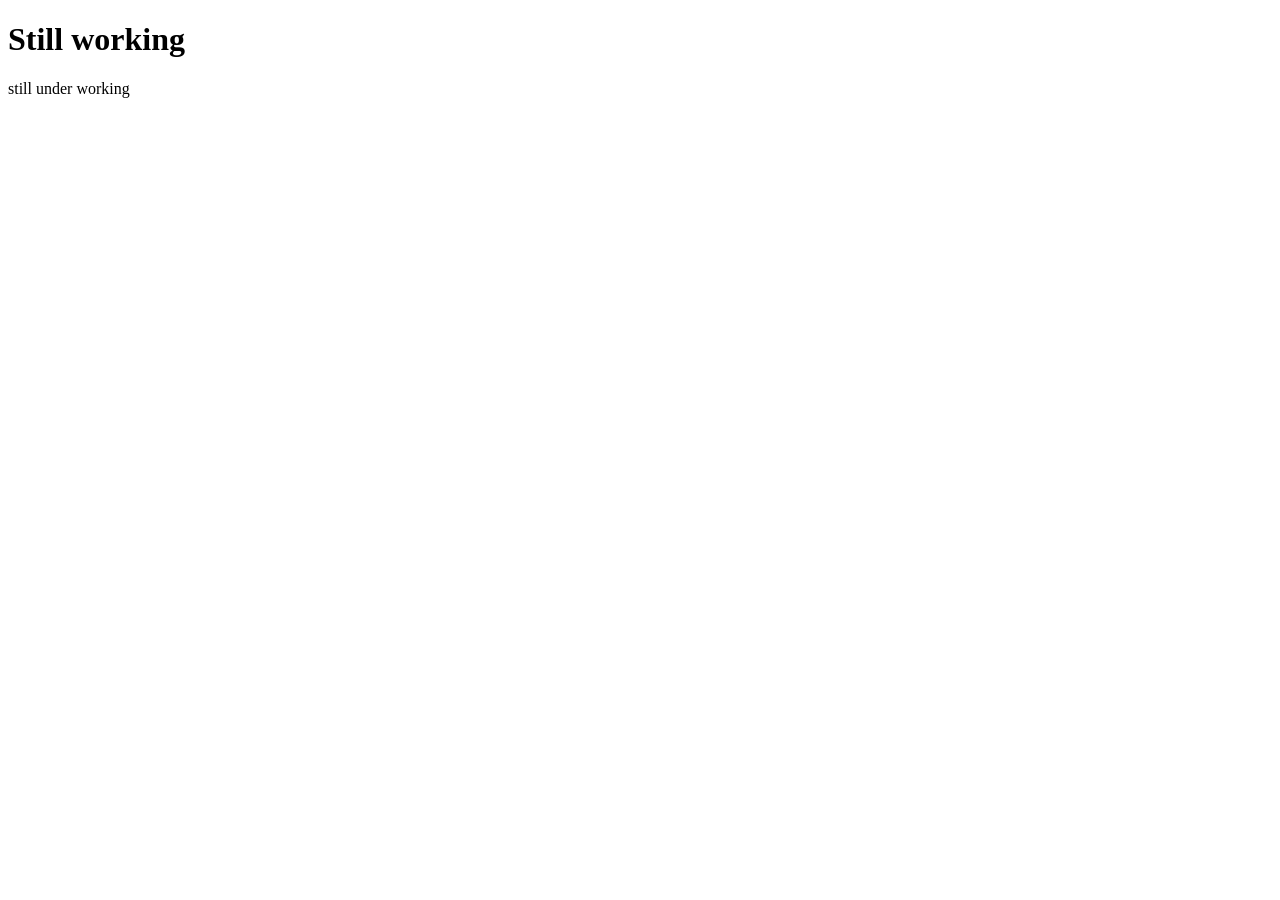
==== index.html @ 653bf16a "Added index.html" ====
<!DOCTYPE html>
<html lang="en">
    <head>
        <meta charset="UTF-8">
        <meta name="viewpoint" content="width=device, intial-scale1.0">
        <title>MY WEBSITE</title>
    </head>
<body>
    <h1>Still working</h1>
    <p>still under working</p>
</body>
</html>
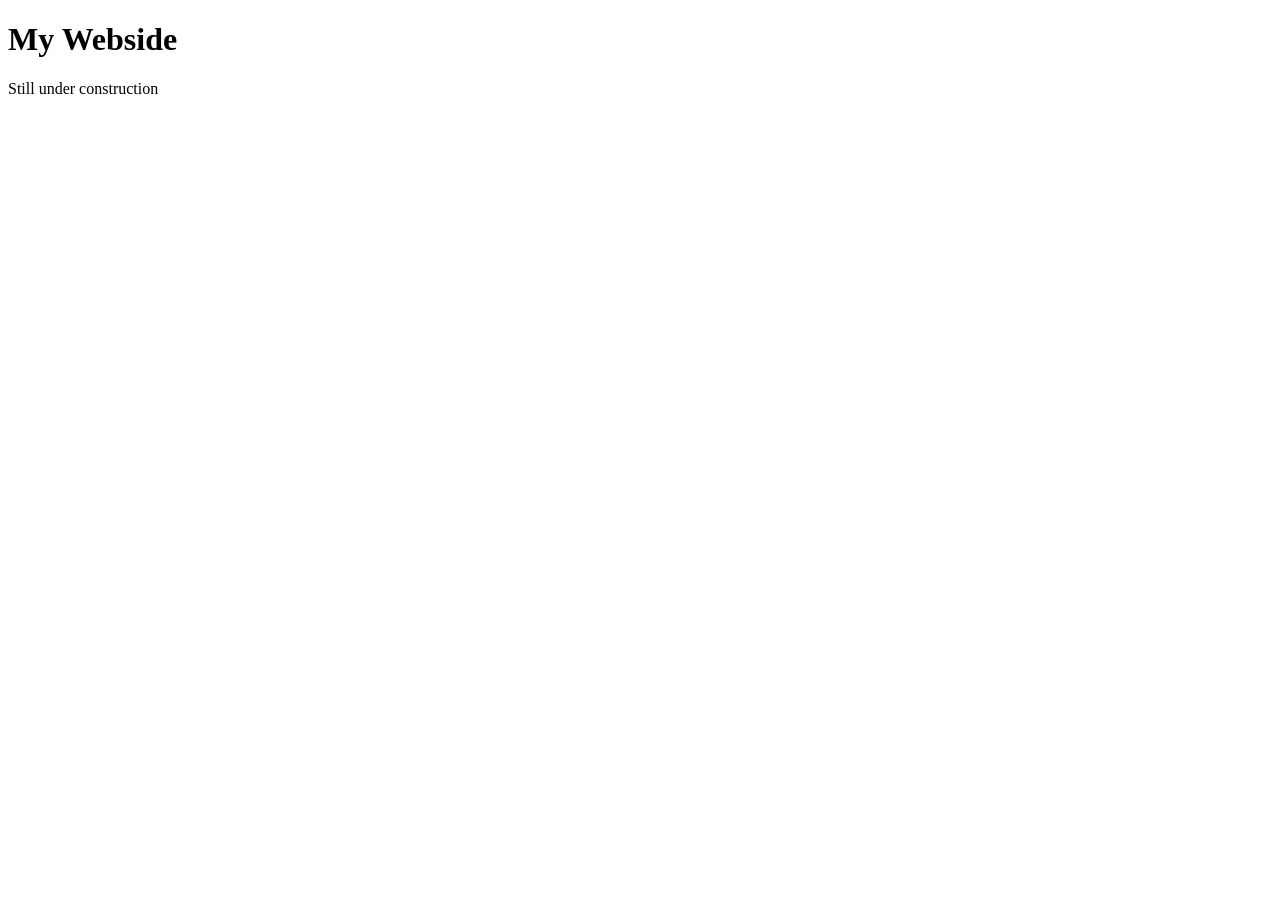
==== commit 86de8d59: "updated title" ====
--- a/index.html
+++ b/index.html
@@ -6,8 +6,8 @@
         <title>MY WEBSITE</title>
     </head>
 <body>
-    <h1>Still working</h1>
-    <p>still under working</p>
+    <h1>My Webside</h1>
+    <p>Still under construction</p>
 </body>
 </html>    
         
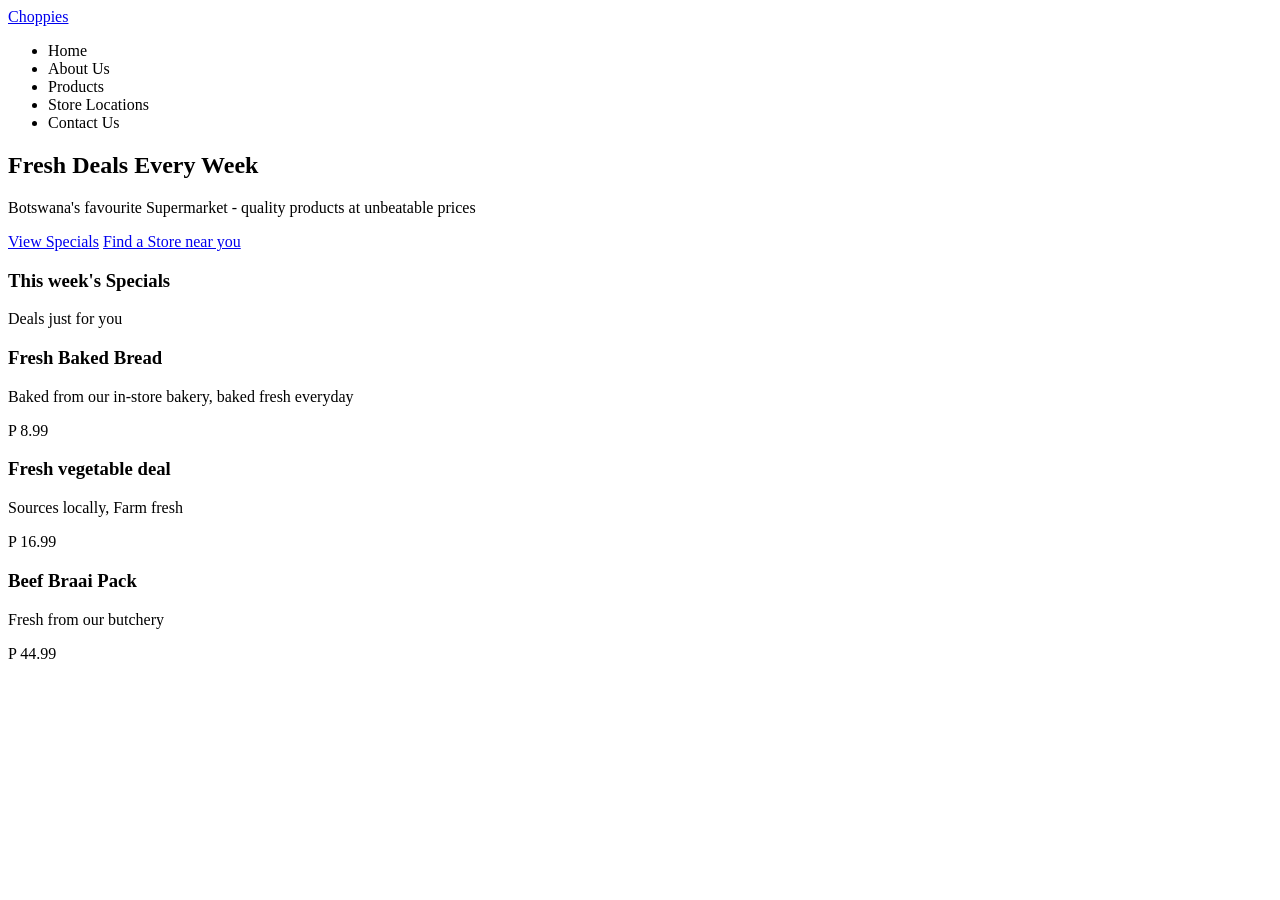
==== commit 9ddcca67: "Added content" ====
--- a/index.html
+++ b/index.html
@@ -2,12 +2,52 @@
 <html lang="en">
     <head>
         <meta charset="UTF-8">
-        <meta name="viewpoint" content="width=device, intial-scale1.0">
-        <title>MY WEBSITE</title>
+        <meta name="viewpoint" content="width=device, intial-scale=1.0">
+        <title>Choppies Supermarket  |   Home</title>
     </head>
 <body>
-    <h1>My Webside</h1>
-    <p>Still under construction</p>
+    <!--NAVIGATION-->
+    <nav>
+        <a href="index.html">Choppies</a>
+        <ul>
+            <li><a href="index.html"></a>Home</a></li>
+            <li><a href="about.html"></a>About Us</a></li>
+            <li><a href="products.html"></a>Products</a></li>
+            <li><a href="stores.html"></a>Store Locations</a></li>
+            <li><a href="contact.html"></a>Contact Us</a></li>
+        </ul>
+    </nav>
 </body>
-</html>    
+<!--HERO SECTION-->
+<header>
+    <H2>Fresh Deals Every Week</H2>
+    <p>Botswana's favourite Supermarket - quality products at unbeatable prices</p>
+    <a href="products.html">View Specials</a>
+    <a href="stores.html">Find a Store near you</a>
+</header>
+<!--WEEKLY SPECIALS -->
+<main>
+    <section id="Specials">
+        <h3>This week's Specials</h3>
+        <p>Deals just for you</p>
+        <article>
+            <h3>Fresh Baked Bread</h3>
+            <p>Baked from our in-store bakery, baked fresh everyday</p>
+            <p>P 8.99</p>
+        </article>
+        <article>
+            <h3>Fresh vegetable deal</h3>
+            <p>Sources locally, Farm fresh</p>
+            <p>P 16.99</p>
+        </article>
+        <article>
+            <h3>Beef Braai Pack</h3>
+            <p>Fresh from our butchery</p>
+            <p>P 44.99</p>
+        </article>
         
+
+    </section>
+</main>
+</html>  
+        
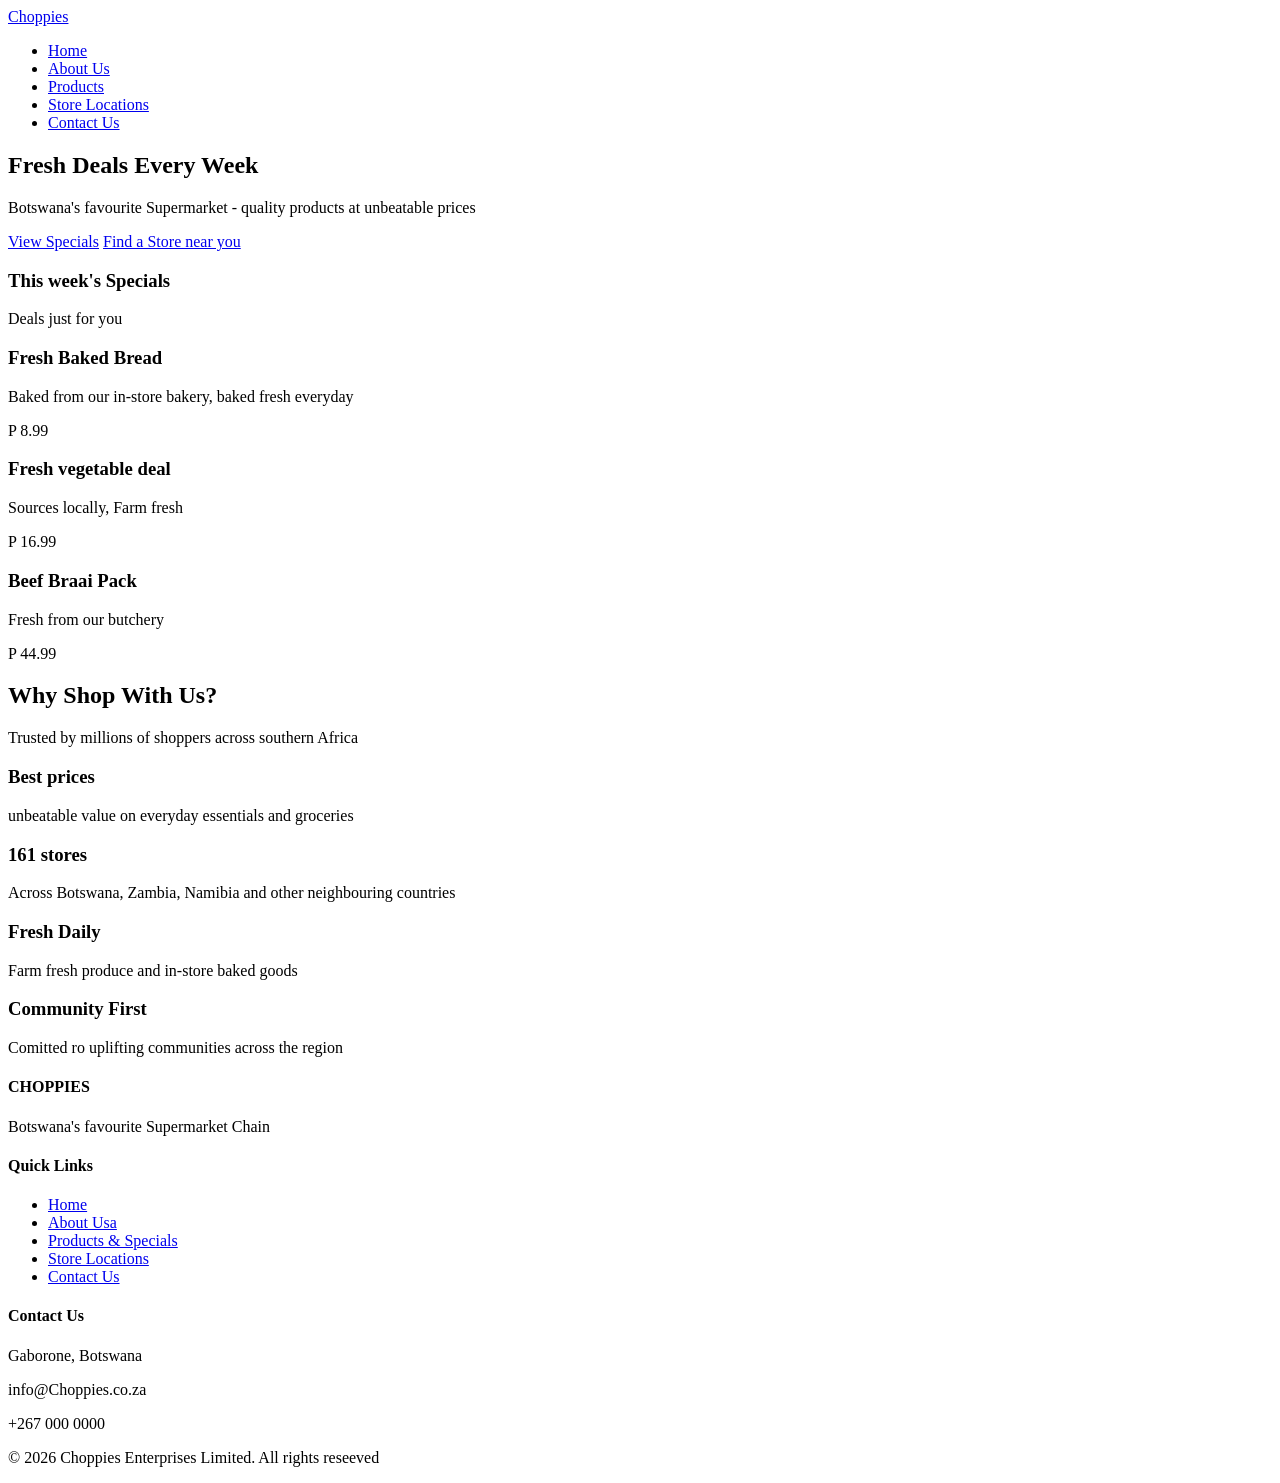
==== commit 287cbf84: "Added HTML pages" ====
--- a/index.html
+++ b/index.html
@@ -10,11 +10,11 @@
     <nav>
         <a href="index.html">Choppies</a>
         <ul>
-            <li><a href="index.html"></a>Home</a></li>
-            <li><a href="about.html"></a>About Us</a></li>
-            <li><a href="products.html"></a>Products</a></li>
-            <li><a href="stores.html"></a>Store Locations</a></li>
-            <li><a href="contact.html"></a>Contact Us</a></li>
+            <li><a href="index.html">Home</a></li>
+            <li><a href="about.html">About Us</a></li>
+            <li><a href="products.html">Products</a></li>
+            <li><a href="stores.html">Store Locations</a></li>
+            <li><a href="contact.html">Contact Us</a></li>
         </ul>
     </nav>
 </body>
@@ -45,9 +45,52 @@
             <p>Fresh from our butchery</p>
             <p>P 44.99</p>
         </article>
-        
-
     </section>
+    <!--WHY SHOP WITH US-->
+    <section id="why us">
+        <h2>Why Shop With Us?</h2>
+        <p>Trusted by millions of shoppers across southern Africa</p>
+        <article>
+            <h3>Best prices</h3>
+            <p>unbeatable value on everyday essentials and groceries</p>
+        </article>
+        <article>
+            <h3>161 stores</h3>
+            <p>Across Botswana, Zambia, Namibia and other neighbouring countries</p>
+        </article>
+        <article>
+            <h3>Fresh Daily</h3>
+            <p>Farm fresh produce and in-store baked goods</p>
+        </article>
+        <article>
+            <h3>Community First</h3>
+            <p>Comitted ro uplifting communities across the region</p>
+        </article>
+       </section>
 </main>
+<!-- FOOTER -->
+ <footer>
+    <div>
+        <h4>CHOPPIES</h4>
+        <p>Botswana's favourite Supermarket Chain</p>
+    </div>
+    <div>
+        <h4>Quick Links</h4>
+        <ul>
+            <li><a href="index.html">Home</a></li>
+            <li><a href="about.html">About Usa</a></li>
+            <li><a href="products.html">Products &amp; Specials</a></li>
+            <li><a href="stores.html">Store Locations</a></li>
+            <li><a href="contact.html">Contact Us</a></li>
+        </ul>
+    </div>
+    <div>
+        <h4> Contact Us</h4>
+        <p>Gaborone, Botswana</p>
+        <p>info@Choppies.co.za</p>
+        <p>+267 000 0000</p>
+    </div>
+    <p>&copy; 2026 Choppies Enterprises Limited. All rights reseeved</p>
+ </footer>
 </html>  
         
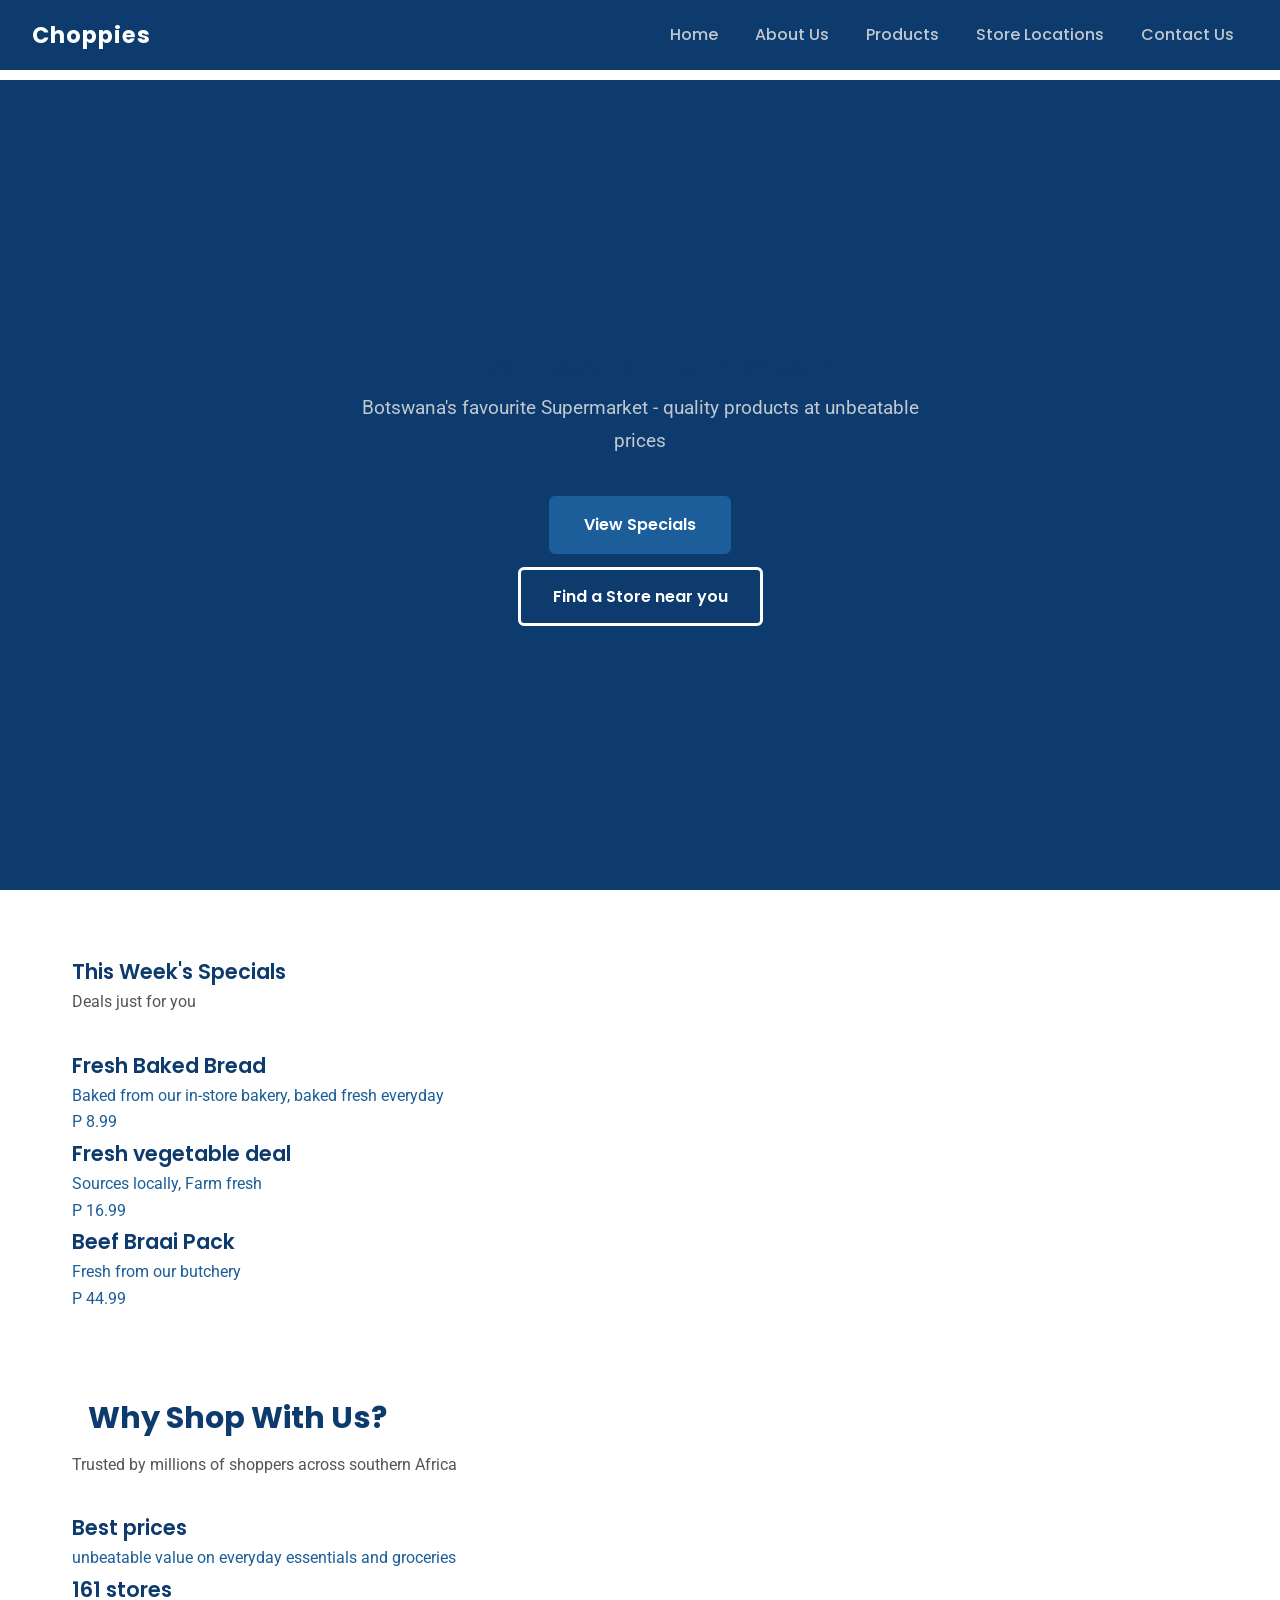
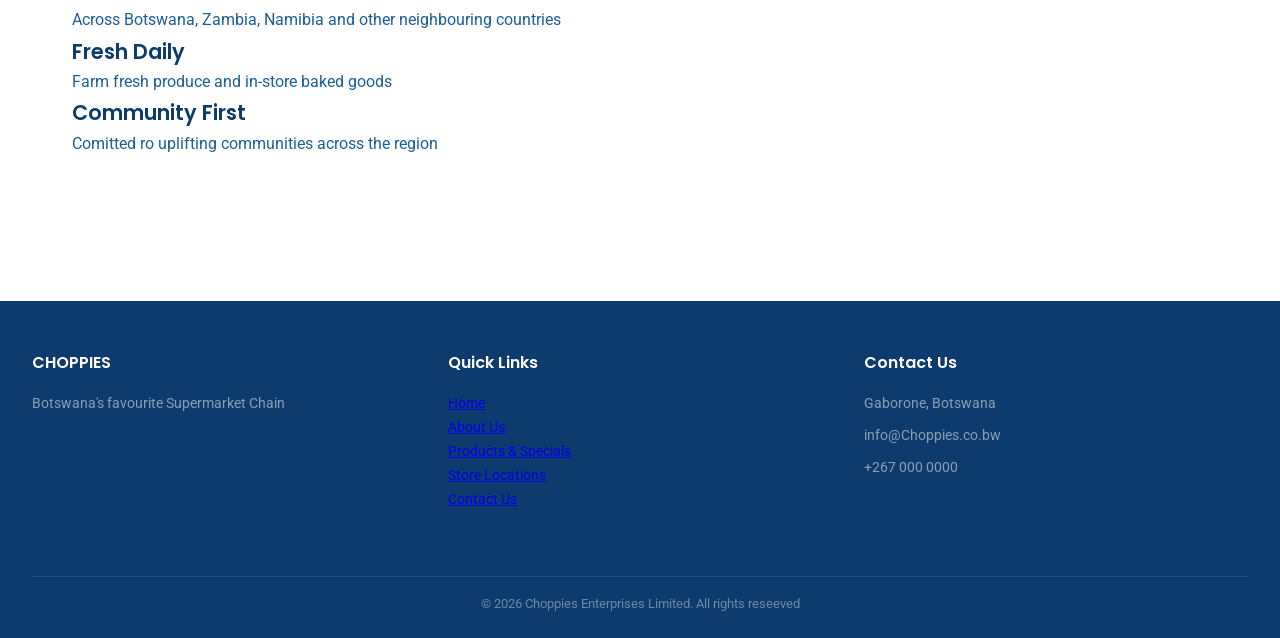
==== commit 639eb9c2: "Added CSS stylesheet" ====
--- a/index.html
+++ b/index.html
@@ -4,6 +4,7 @@
         <meta charset="UTF-8">
         <meta name="viewpoint" content="width=device, intial-scale=1.0">
         <title>Choppies Supermarket  |   Home</title>
+        <link rel="stylesheet" href="style.css">
     </head>
 <body>
     <!--NAVIGATION-->
@@ -28,7 +29,7 @@
 <!--WEEKLY SPECIALS -->
 <main>
     <section id="Specials">
-        <h3>This week's Specials</h3>
+        <h3>This Week's Specials</h3>
         <p>Deals just for you</p>
         <article>
             <h3>Fresh Baked Bread</h3>
@@ -78,7 +79,7 @@
         <h4>Quick Links</h4>
         <ul>
             <li><a href="index.html">Home</a></li>
-            <li><a href="about.html">About Usa</a></li>
+            <li><a href="about.html">About Us</a></li>
             <li><a href="products.html">Products &amp; Specials</a></li>
             <li><a href="stores.html">Store Locations</a></li>
             <li><a href="contact.html">Contact Us</a></li>
@@ -87,10 +88,10 @@
     <div>
         <h4> Contact Us</h4>
         <p>Gaborone, Botswana</p>
-        <p>info@Choppies.co.za</p>
+        <p>info@Choppies.co.bw</p>
         <p>+267 000 0000</p>
     </div>
     <p>&copy; 2026 Choppies Enterprises Limited. All rights reseeved</p>
  </footer>
 </html>  
-        
+
--- a/style.css
+++ b/style.css
@@ -0,0 +1,690 @@
+/* Google fonts */
+@import url('https://fonts.googleapis.com/css2?family=Poppins:wght@400;600;700&family=Roboto:wght@300;400;500&display=swap');
+:root {
+    --primary-blue: #1B5E99;
+    --dark-blue: #0D3B6E;
+    --light-blue: #D6E4F0;
+    --primary-green: #1a7a4a;
+    --text-dark: #1a1a2e;
+    --text-mid: #555555;
+    --white: #ffffff;
+    --bg-light: #f8fafd;
+    --font-heading: 'Poppins', sans-serif;
+    --font-body: 'Roboto', sans-serif;
+}
+/*Global Reset
+The reset is for the browsers with different of their own styles 
+which are different for every broswer, this may cause incosistencies between 
+browsers.*/
+*{
+    margin: 0;
+    padding: 0;
+    box-sizing: border-box;
+}
+
+html{
+    scroll-behavior: smooth;
+}
+
+body{
+    font-family: var(--font-body);
+    color: var(--text-dark);
+    background-color: var(--white);
+    line-height: 1.7;
+}
+
+/*typography*/
+h1, h2, h3, h4, h5, h6{
+    font-family: var(--font-heading);
+    color: var(--dark-blue);
+}
+
+h1{ font-size: 2.8rem; font-weight: 700;}
+h2{ font-size: 2rem;   font-weight: 700;}
+h3{ font-size: 1.3rem; font-weight: 600;}
+h4{ font-size: 1.1rem; font-weight: 600;}
+
+p{
+    font-size: 0.97rem;
+    color: var(--primary-blue);
+    text-decoration: none;
+}
+
+a:hover {
+color: var(--dark-blue);
+text-decoration: underline;
+}
+
+/* Navigation Bar*/
+
+nav{
+    background-color: var(--dark-blue);
+    padding: 1rem 2rem;
+    display: flex;
+    justify-content: space-between;
+    align-items: center;
+    position: fixed;
+    top: 0;
+    left: 0;
+    width: 100%;
+    z-index: 1000;
+}
+
+/*The logo link inside the nav*/
+nav > a {
+    color: #ffffff;
+    font-family: var(--font-heading);
+    font-size: 1.4rem;
+    font-weight: 700;
+    letter-spacing: 1px;
+    text-decoration: none;
+}
+
+/* The ul list inside the nav */
+ 
+nav ul{
+    list-style: none;
+    display: flex;
+    gap: 0.5rem;
+    margin: 0;
+    padding: 0;
+}
+
+/* Each individual nav link*/
+nav ul li a {
+    color: rgba(225, 225, 225, 0.85);
+    font-family: var(--font-heading);
+    font-size: 0.88ram;
+    font-weight: 500;
+    padding: 0.4rem 0.9rem;
+    border-radius: 5px;
+    text-decoration: none;
+    transition-property: all 0.3s ease;
+}
+
+nav ul li a:hover {
+    background-color: rgba(225, 225, 225, 0.15);
+    color: var(--white);
+}
+/* Pushing the body down so it doesnt hide behind the navigation bar*/
+body{
+    padding-top: 80px;
+}
+
+/*Hero section*/
+
+header{
+background-color: var(--dark-blue);
+background-image: linear-gradient(
+    135deg,
+    var(--dark-blue)
+    var(--primary-blue)
+);
+min-height: 90vh;
+display: flex;
+flex-direction: column;
+justify-content: center;
+align-items: center;
+text-align: center;
+padding: 4rem 2rem;
+}
+
+header h1 {
+    color: var(--white);
+    font-size: 3.5rem;
+    margin-top: 1rem;
+}
+
+header p {
+    color: rgba(225, 225, 225, 0.85);
+    font-size: 1.2rem;
+    margin-bottom: 2rem;
+    max-width: 600px;    
+}
+
+header a {
+    display: inline-block;
+    padding: 0.8rem 2rem;
+    border-radius: 6px;
+    font-family: var(--font-heading);
+    font-weight: 600;
+    font-size: 1rem;
+    text-decoration: none;
+    margin: 0.4rem;
+    transition: all 0.3s ease;
+}
+/* First linl- filled in blue*/
+
+header a:first-of-type {
+    background-color: var(--primary-blue);
+    color: var(--white);
+    border: 3px solid var(--primary-blue);
+}
+header a:first-of-type:hover {
+    background-color: var(--white);
+    color: var(--primary-blue);
+}
+
+/* Second link- outline button*/
+header a:last-of-type {
+    background-color: transparent;
+    color: var(--white);
+    border: 3px solid var(--white);
+}
+header a:last-of-type:hover {
+    background-color: var(--white);
+    color: var(--dark-blue);
+}
+
+/* Page Banner 
+for every page except the Home page*/
+ .page-banner {
+    background: linear-gradient(135deg,
+    var(--dark-blue),
+    var(--primary-blue)
+    );
+    padding: 4rem 2rem;
+    text-align: center;
+ }
+
+ .page-banner h1 {
+    color: var(--white);
+    font-size: 2.5 rem;
+    margin-bottom: 0.5rem;
+ }
+
+ .page-banner p {
+    color: rgba(225, 225, 225, 0.8);
+    font-size: 1rem;
+    margin: 0;
+ }
+
+ /*Main Content*/
+
+ main {
+    max-width: 1200px;
+    margin: 0 auto;
+    padding: 4rem 2rem;
+ } 
+
+ /* Sections in the main are getting spacing between them*/
+ main section {
+    margin-bottom: 5rem;
+ }
+ main section h2 {
+    font-size: 1.9rem;
+    color: var(--dark-blue);
+    margin-bottom: 0.5rem;
+    border-left: 4px solid var(--primary-blueblue);
+    padding-left: 1rem;
+ }
+main section > p {
+    color: var(--text-mid);
+    margin-bottom: 2rem;
+}
+
+/* Product Cards */
+#specials {
+    display: flex;
+    flex-wrap: wrap;
+    width: 100%;
+}
+
+#specials h2
+#specials > p {
+    width: 100%;
+}
+
+#specials article {
+    flex: 1 1 280px;
+    border: 1px solid #dee8f0;
+    border-radius: 10px;
+    overflow: hidden;
+    background-color: var(--white);
+    transition: all 0.3s ease;
+}
+
+#specials article:hover {
+    transform: translateY(-5px);
+    box-shadow: 0.8px 20px rgba(27, 94, 153, 0,15);
+}
+
+#specials article img {
+    width: 100%;
+    height: 200px;
+    object-fit: cover;
+    display: block;
+}
+
+#specials article h3 {
+    font-size: 1rem;
+    color: var(--dark-blue);
+    padding: 1rem 1rem 0.3rem;
+    margin: 0;
+}
+
+#specials article p {
+    padding: 0.1rem;
+    font-size: 0.85rem;
+    color: var(--text-mild);
+    margin: 0;
+}
+
+/*The price - The last paragraph on each article*/
+#specials article p:last-child {
+    font-size: 1.1rem;
+    font-weight: 700;
+    color: var(--primary-green);
+    padding-bottom: 1rem;
+    margin-top: 0.5rem;
+}
+
+/* Why shop with us*/
+
+#why-us {
+    background-color: var(--bg-light);
+    padding: 3rem 2rem;
+    border-radius: 12px;
+}
+
+#why-us p {
+    margin-bottom: 2rem;
+}
+
+#why-us article {
+    display: inline-block;
+    width: calc(25% - 1rem);
+    background: var(--white);
+    border-radius: 10px;
+    padding: 1.5rem;
+    text-align: center;
+    margin: 0.5rem;
+    vertical-align: top;
+    transition: all 0.3s ease
+}
+
+#why-us article:hover {
+    border-color: var(--primary-blue);
+    transform: translateY(-3px);
+}
+
+#why-us article h3 {
+    font-size: 0.85rem;
+    color: var(--dark-blue);
+    margin-bottom: 0.5rem;
+}
+
+#why-us article p {
+    font-size: 0.85rem;
+    color: var(--text-mid);
+    margin: 0;
+}
+
+/* STATS SECTION */
+
+#stats {
+    background: linear-gradient(
+        135deg,
+        var(--dark-blue),
+        var(--primary-blue)
+    );
+    padding: 3rem 2rem;
+    border-radius: 12px;
+    display: flex;
+    justify-content: space-around;
+    text-align: center;
+    flex-wrap: wrap;
+    gap: 1rem;
+}
+
+#stats div {
+    flex: 1 1 150px;
+}
+
+#stats h3 {
+    font-size: 2.5rem;
+    font-weight: 700;
+    color: var(--white);
+    margin-bottom: 0.3rem;
+}
+
+#stats p {
+    color: rgba(225, 225, 225, 0.75);
+    font-size: 0.9rem;
+    margin: 0;
+}
+
+/* Table Styling */
+
+table {
+    width: 100%;
+    border-collapse: collapse;
+    margin: 1.5rem 0;
+}
+
+thead {
+    background-color: var(--primary-blue);
+    color: var(--white);
+}
+
+thead th {
+    padding: 1rem;
+    text-align: left;
+    font-family: var(--font-heading);
+    font-size: 0.9rem;
+    font-weight: 600;
+    color: var(--white);
+}
+
+tbody tr {
+    border-bottom: 1px solid #dee8f0;
+    transition: background-color 0.2s ease;
+}
+
+/* alternating the row colours so it is easier to read*/
+tbody tr:nth-child(even) {
+    background-color: var(--bg-light);
+}
+
+tbody tr:hover {
+    background-color: var(--light-blue);
+}
+
+tbody td {
+    padding: 0.9rem 1rem;
+    font-size: 0.9rem;
+    color: var(--text-mid);
+}
+
+/*STORE CARDS*/
+
+#gaborone article,
+#other-regions article {
+    border: 1px solid #dee8f0;
+    broder-left: 4px solid var(--primary-blue);
+    border-radius: 8px;
+    padding:1.2rem 1.5rem;
+    margin-bottom: 1rem;
+    background: var(--white);
+    transition: all 0.3s ease;
+}
+
+#gaborone article:hover,
+#other-regions article:hover {
+    box-shadow: 0 4px 12px rgba 27, 94, 153, 0.1;
+    transform: translateY(-2px);
+}
+
+#gaborone  article h3,
+#other-regions article h3 {
+    font-size: 1.05rem;
+    color: var(--dark-blue);
+    margin-bottom: 0.4rem;
+}
+
+#gaborone article p,
+#other-regions article p{
+font-size: 0.85rem;
+color: var(--text-mid);
+margin: 0.2rem 0;
+}
+
+address {
+    font-style: normal;
+    font-size: 0.85rem;
+    color: var(--text-mid);
+}
+hr {
+    border:none;
+    border-top: 1px solid #dee8f0;
+    margin: 1rem 0;
+}
+
+/*CONTACT FORM*/ 
+
+#contact {
+    display:flex;
+    gap: 3rem;
+    flex-wrap: wrap;
+}
+
+#form-area {
+    flex:2;
+    min-width: 300px;
+}
+
+#contact-details {
+    flex: 1;
+    min-width: 250px;
+}
+
+#contact h2 {
+    font-size: 1.4rem;
+    margin-top: 1.5rem;
+}
+
+/*each form field wrapper*/
+#feebackForm div {
+    margin-bottom: 1.2rem;
+}
+label {
+    display: block;
+    font-family: var(--font-heading);
+    font-size: 0.88rem;
+    font-weight: 500;
+    color: var(--dark-blue);
+    margin-bottom: 0.4rem;
+}
+
+input[type="text"]
+input[type="email"]
+input[type="tel"]
+select,
+textarea {
+    width:100%;
+    padding: 0.75rem 1rem;
+    border:1.5px solid #dee8f0;
+    border-radius: 6px;
+    font-family: var(--font-body);
+    font-size: 0.92rem;
+    color: var(--text-dark);
+    background-color: var(--white);
+    transition: border-color 0.3s ease;
+}
+
+/*When user clicks on an input*/
+input[type="text"]:focus,
+input[type="email"]:focus,
+input[type="tel"]:focus,
+select:focus,
+textarea:focus {
+    border-color: var(--primary-blue);
+    outline: none;
+    box-shadow: 0 0 0 3px rgba(27, 94, 153, 0.1);
+}
+
+/*check box row*/
+
+#feedbackForm div:has(input[type="checkbox"]){
+    display: flex;
+    align-items: center;
+    gap: 0.5rem;
+}
+
+input[type"checkbox"] {
+    width: 18px;
+    height: 10px;
+    cursor: pointer;
+}
+
+/*submit button*/
+button[type="submit"] {
+    width: 100%;
+    padding: 0.8rem;
+    background-color: var(--primary-blue);
+    color: white;
+    border:none;
+    border-radius: 6px;
+    font-family: var(--font-heading);
+    font-size: 1rem;
+    font-width: 600;
+    cursor: pointer;
+    transition: all 0.3s ease;
+    margin-top: 0.5rem;
+}
+
+button[type="submit"]:hover {
+    background-color: var(--dark-blue);
+    transform: translateY(-2px);
+}
+
+/*contact details cards*/
+#contact-deatils article {
+    display: flex;
+    gap: 1rem;
+    align-items: flex-start;
+    padding: 1rem;
+    background: var(--bg-light);
+    border-radius: 8px;
+    margin-bottom: 1rem;
+    border: 1px solid #dee8f0;
+}
+
+#contact-details h3 {
+    font-size: 0.9rem;
+    color: var(--dark-blue);
+    margin-bottom: 0.2rem;
+}
+
+#contact-details p {
+    font-size: 0.85rem;
+    margin: 0;
+}
+
+/*FOOTER*/
+
+footer {
+    background-color: var(--dark-blue);
+    padding: 3rem 2rem 0;
+    display: flex;
+    flex-wrap: wrap;
+    gap: 2rem;
+    justify-content: space-between;
+}
+
+footer > div {
+    flex:1;
+    min-width: 200px;
+}
+
+footer h4 {
+    color: var(--white);
+    font-size: 1rem;
+    margin-bottom: 1rem;
+} 
+
+footer p {
+    color: rgba(225, 225, 225, 0.6);
+    font-size: 0.88rem;
+    margin-bottom: 0.5rem;
+}
+
+footer ul {
+    list-style: none;
+    padding: 0;
+    margin: 0;
+}
+
+footer ul li {
+    color:  rgba(225, 225, 225, 0.6);
+    font-size: 0.88rem;
+    text-decoration: none;
+    transition: all o.3s ease;
+}
+
+footer ul li a:hover {
+    color: var(--white);
+    padding-left: 5px;
+}
+/* Copyright bar at the very bottom */
+footer > p:last-child {
+    width: 100%;
+    text-align: center;
+    padding: 1rem 0;
+    margin-top: 2rem;
+    border-top: 1px solid rgba(255, 255, 255, 0.1);
+    font-size: 0.8rem;
+    color: rgba(255, 255, 255, 0.4);
+}
+
+/* RESPONSIVE DESIGN
+   @media rules apply styles ONLY when the screen
+   is a certain size. This makes the site look good
+   on mobile phones and tablets */
+
+@media (max-width: 768px) {
+
+    /* Stack nav links below the logo on mobile */
+    nav {
+        flex-direction: column;
+        gap: 1rem;
+        padding: 1rem;
+    }
+
+    nav ul {
+        flex-wrap: wrap;
+        justify-content: center;
+    }
+
+    /* Smaller hero text on mobile */
+    header h1 {
+        font-size: 2rem;
+    }
+
+    header p {
+        font-size: 0.95rem;
+    }
+
+    /* Stack buttons vertically on mobile */
+    header a {
+        display: block;
+        width: 100%;
+        text-align: center;
+    }
+
+    /* Full width cards on mobile */
+    #why-us article {
+        width: 100%;
+        margin: 0.5rem 0;
+    }
+
+    /* Stack contact form sections on mobile */
+    #contact {
+        flex-direction: column;
+    }
+
+    /* Stack footer columns on mobile */
+    footer {
+        flex-direction: column;
+    }
+
+    /* Smaller stats text */
+    #stats h3 {
+        font-size: 1.8rem;
+    }
+}
+
+/* Extra small screens like old phones */
+@media (max-width: 480px) {
+
+    main {
+        padding: 2rem 1rem;
+    }
+
+    h1 { font-size: 1.8rem; }
+    h2 { font-size: 1.4rem; }
+
+    #specials article {
+        flex: 1 1 100%;
+    }
+}
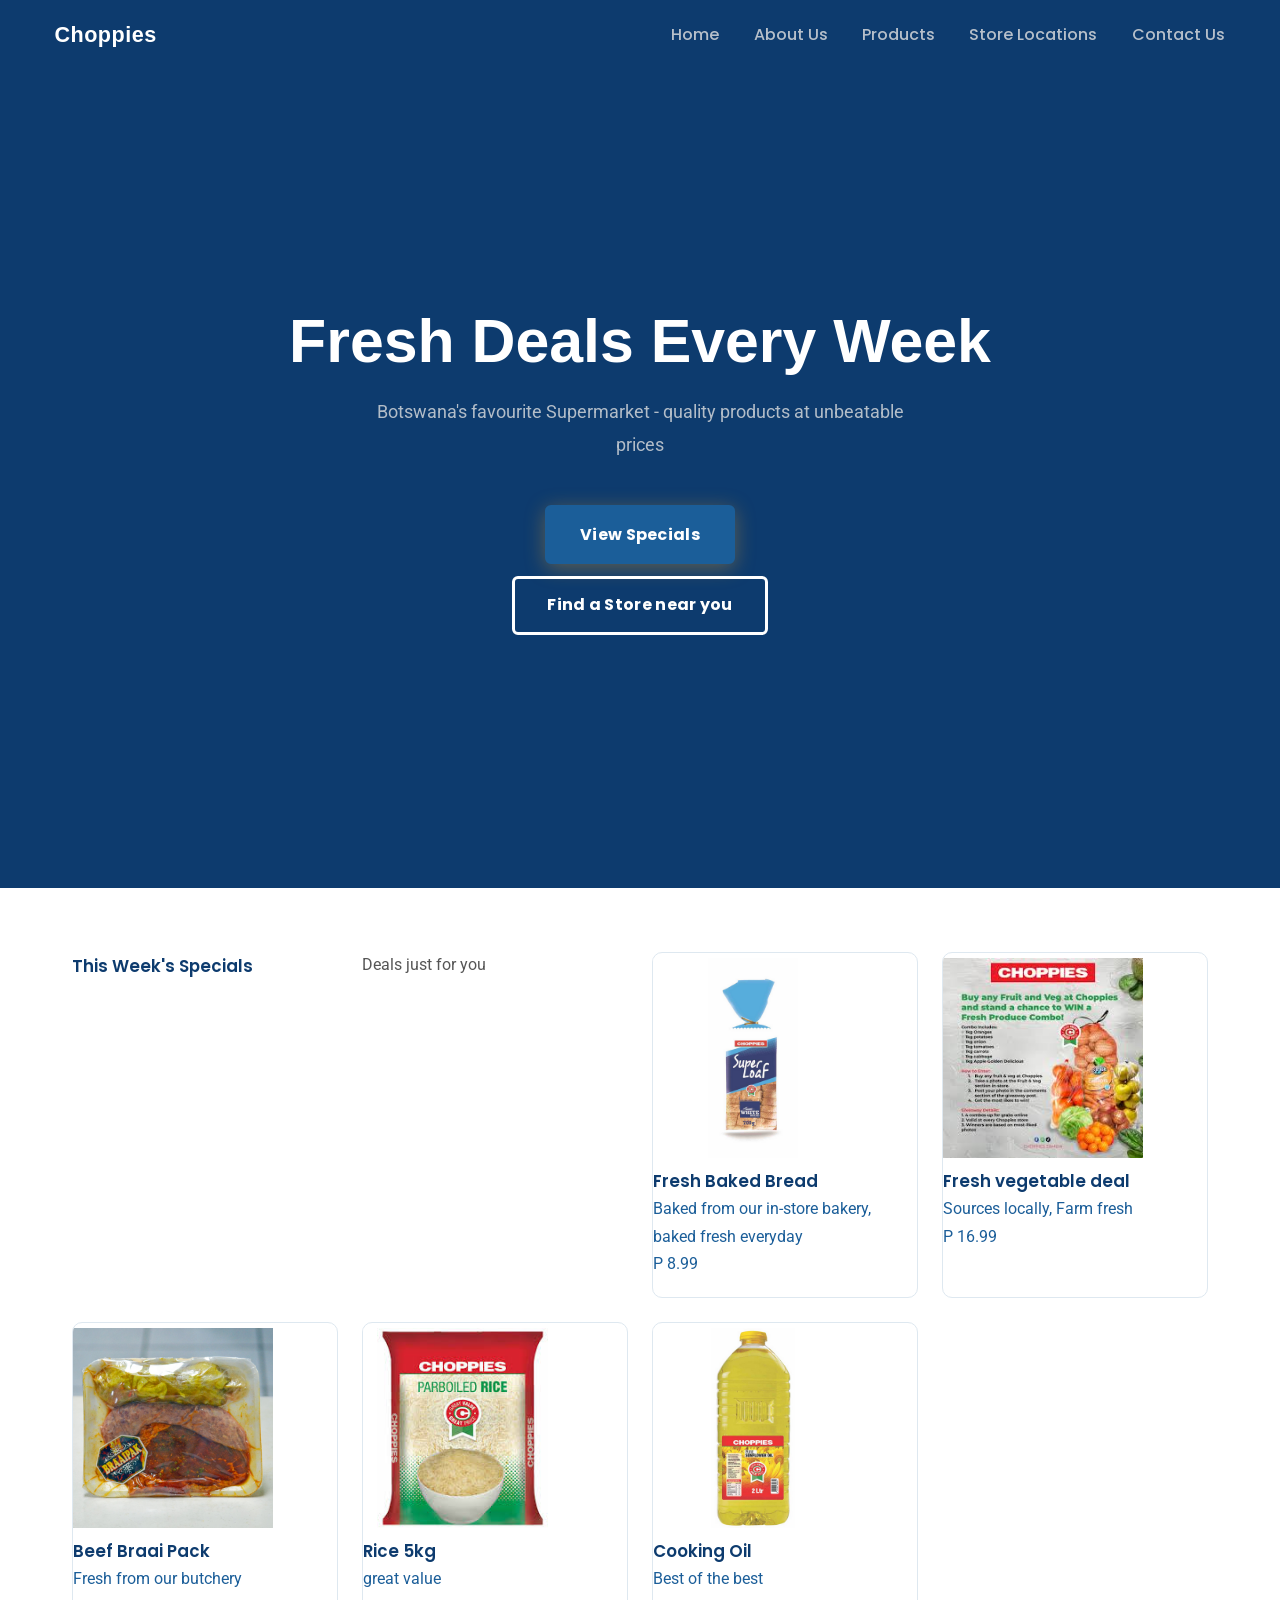
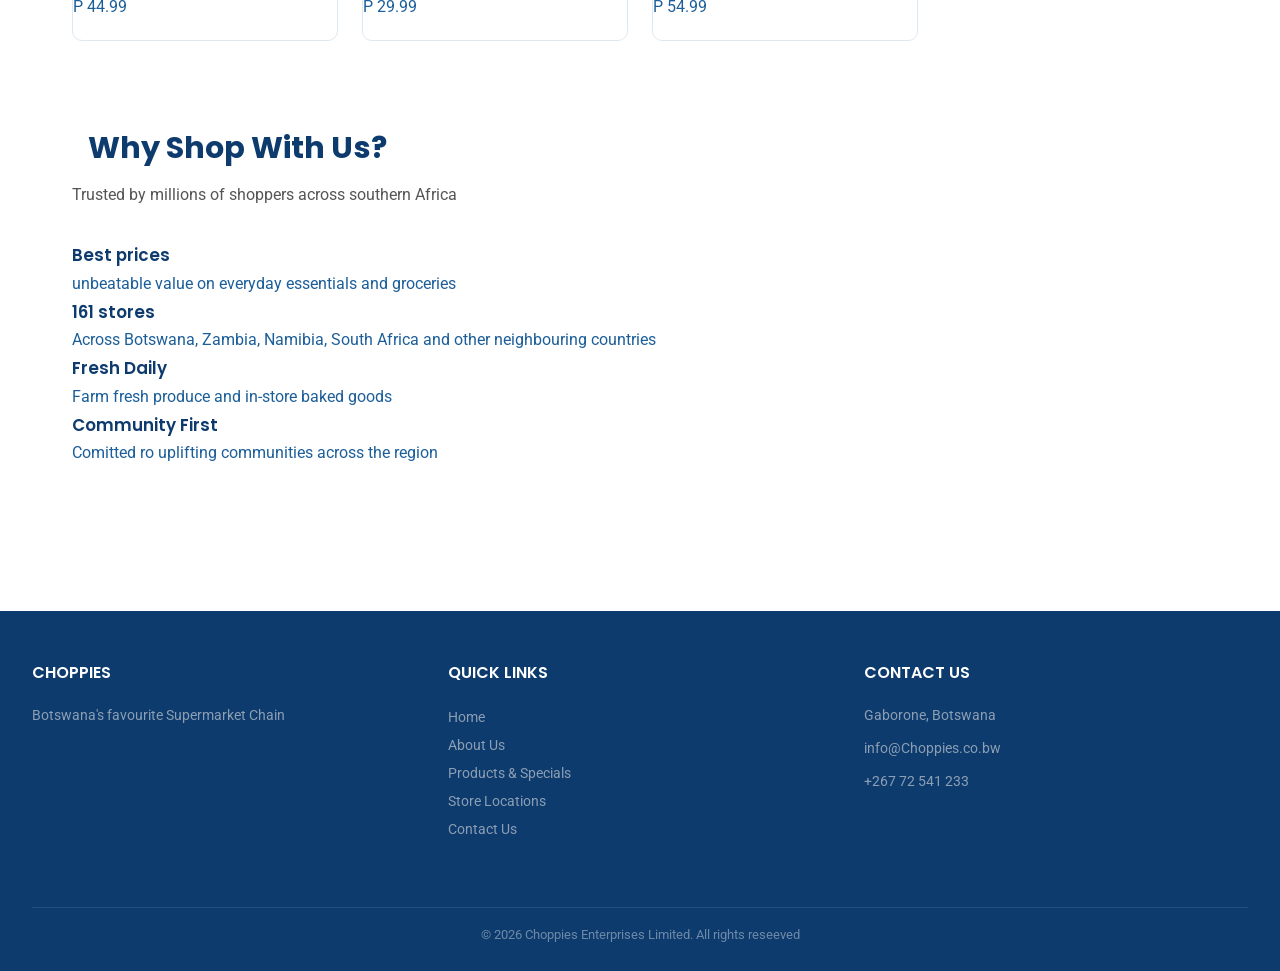
==== commit 41ad7fbb: "Add JS, images and updated styles" ====
--- a/index.html
+++ b/index.html
@@ -4,7 +4,7 @@
         <meta charset="UTF-8">
         <meta name="viewpoint" content="width=device, intial-scale=1.0">
         <title>Choppies Supermarket  |   Home</title>
-        <link rel="stylesheet" href="style.css">
+        <link rel="stylesheet" href="style.css"/>
     </head>
 <body>
     <!--NAVIGATION-->
@@ -18,6 +18,7 @@
             <li><a href="contact.html">Contact Us</a></li>
         </ul>
     </nav>
+    <script src="main.js"></script>
 </body>
 <!--HERO SECTION-->
 <header>
@@ -25,6 +26,7 @@
     <p>Botswana's favourite Supermarket - quality products at unbeatable prices</p>
     <a href="products.html">View Specials</a>
     <a href="stores.html">Find a Store near you</a>
+    
 </header>
 <!--WEEKLY SPECIALS -->
 <main>
@@ -32,21 +34,37 @@
         <h3>This Week's Specials</h3>
         <p>Deals just for you</p>
         <article>
+            <img src="Images/breadloaf.png" alt="Breadlaof" width="200px">
             <h3>Fresh Baked Bread</h3>
-            <p>Baked from our in-store bakery, baked fresh everyday</p>
-            <p>P 8.99</p>
+            <a href="products.html"><p>Baked from our in-store bakery, baked fresh everyday</p>
+            <p>P 8.99</p></a>
         </article>
         <article>
-            <h3>Fresh vegetable deal</h3>
+            <img src="Images/vegetablecombo.jpg" alt="Vegetable combo" width="200px">
+            <a href="products.html"><h3>Fresh vegetable deal</h3>
             <p>Sources locally, Farm fresh</p>
-            <p>P 16.99</p>
+            <p>P 16.99</p></a>
         </article>
         <article>
-            <h3>Beef Braai Pack</h3>
+            <img src="Images/beefpack.jpg" alt=" Fresh Braai Pack" width="200px">
+           <a href="products.html"><h3>Beef Braai Pack</h3>
             <p>Fresh from our butchery</p>
-            <p>P 44.99</p>
+            <p>P 44.99</p></a>
+        </article>
+    <article>
+            <img src="Images/rice5kg.jpg" alt=" Fresh Braai Pack" width="200px">
+            <a href="products.html"><h3>Rice 5kg</h3>
+            <p>great value</p>
+            <p>P 29.99</p></a>
+        </article>
+        <article>
+            <img src="Images/cookingoil.jpg" alt="cookingoil" width="200px">
+            <a href="products.html"><h3>Cooking Oil</h3>
+            <p>Best of the best</p>
+            <p>P 54.99</p></a>
         </article>
     </section>
+    
     <!--WHY SHOP WITH US-->
     <section id="why us">
         <h2>Why Shop With Us?</h2>
@@ -57,7 +75,7 @@
         </article>
         <article>
             <h3>161 stores</h3>
-            <p>Across Botswana, Zambia, Namibia and other neighbouring countries</p>
+            <p>Across Botswana, Zambia, Namibia, South Africa and other neighbouring countries</p>
         </article>
         <article>
             <h3>Fresh Daily</h3>
@@ -89,7 +107,7 @@
         <h4> Contact Us</h4>
         <p>Gaborone, Botswana</p>
         <p>info@Choppies.co.bw</p>
-        <p>+267 000 0000</p>
+        <p>+267 72 541 233</p>
     </div>
     <p>&copy; 2026 Choppies Enterprises Limited. All rights reseeved</p>
  </footer>
--- a/style.css
+++ b/style.css
@@ -30,7 +30,8 @@
     font-family: var(--font-body);
     color: var(--text-dark);
     background-color: var(--white);
-    line-height: 1.7;
+    line-height: 1.75;
+    padding-top: 70px;
 }
 
 /*typography*/
@@ -39,15 +40,22 @@
     color: var(--dark-blue);
 }
 
-h1{ font-size: 2.8rem; font-weight: 700;}
-h2{ font-size: 2rem;   font-weight: 700;}
-h3{ font-size: 1.3rem; font-weight: 600;}
-h4{ font-size: 1.1rem; font-weight: 600;}
+h1{ font-size: clamp(2rem, 5vw, 4.4rem;) font-weight: 800;}
+h2{ font-size: clamp(1.5rem, 3vw, 2.1rem);   font-weight: 700;}
+h3{ font-size: 1.05rem; font-weight: 600;}
+h4{ font-size: 0.96rem; font-weight: 600;}
 
 p{
     font-size: 0.97rem;
     color: var(--primary-blue);
     text-decoration: none;
+    line-height: 1.75;
+}
+
+a{
+    color: var(--primary-blue);
+    text-decoration: none;
+    transition: 0.3s cubic-bezier(.4,0,.2,1)
 }
 
 a:hover {
@@ -59,7 +67,7 @@
 
 nav{
     background-color: var(--dark-blue);
-    padding: 1rem 2rem;
+    padding: 0 2.5rem;
     display: flex;
     justify-content: space-between;
     align-items: center;
@@ -67,17 +75,35 @@
     top: 0;
     left: 0;
     width: 100%;
+    height: 70px;
     z-index: 1000;
+
 }
 
 /*The logo link inside the nav*/
+nav.nav--scrolled{
+    background: rgba(13,59,110,.97);
+  box-shadow: var(--shadow-md);
+  backdrop-filter: blur(10px);
+}
 nav > a {
     color: #ffffff;
     font-family: var(--font-heading);
-    font-size: 1.4rem;
-    font-weight: 700;
-    letter-spacing: 1px;
+    font-size: 1.35rem;
+    font-weight: 800;
+    letter-spacing: 0.5px;
     text-decoration: none;
+    display: flex;
+    align-items: center;
+    gap: 0.4rem;
+}
+
+nav > a::before {
+  content: '';
+  display: inline-block;
+  width: 8px; height: 8px;
+  background: var(--accent);
+  border-radius: 50%;
 }
 
 /* The ul list inside the nav */
@@ -85,30 +111,78 @@
 nav ul{
     list-style: none;
     display: flex;
-    gap: 0.5rem;
+    gap: 0.25rem;
     margin: 0;
     padding: 0;
 }
 
 /* Each individual nav link*/
 nav ul li a {
-    color: rgba(225, 225, 225, 0.85);
+    color: rgba(225, 225, 225, .8);
     font-family: var(--font-heading);
     font-size: 0.88ram;
     font-weight: 500;
-    padding: 0.4rem 0.9rem;
-    border-radius: 5px;
+    padding: 0.45rem 0.95rem;
+    border-radius: 6px;
     text-decoration: none;
     transition-property: all 0.3s ease;
-}
-
-nav ul li a:hover {
-    background-color: rgba(225, 225, 225, 0.15);
-    color: var(--white);
+    transition: all 0.3s cubic-bezier(.4,0,.2,1);
+}
+
+nav ul li a::after {
+  content: '';
+  position: absolute;
+  bottom: -2px; left: 50%;
+  transform: translateX(-50%) scaleX(0);
+  width: 60%; height: 2px;
+  background: var(--accent);
+  border-radius: 2px;
+  transition: transform var(--transition);
+}
+
+nav ul li a:hover,
+nav ul li.active {
+    background-color: rgba(225, 225, 225, 0.12);
+    color: var(--white);
+    text-decoration: none;
+}
+nav ul li a.active::after,
+nav ul li a:hover::after {
+    transform: translateX(-50%) scaleX(1);
+}
+
+/*Hamburger*/
+.hamburger {
+    display: none;
+    flex-direction: column;
+    justify-content: space-between;
+    width: 26px; height: 18px;
+    background: none;
+    border: none;
+    cursor: pointer;
+    padding: 0;
+    z-index: 1100;
+}
+.hamburger span {
+display: block;
+height: 2px;
+background: white;
+border-radius: 2px;
+transition: all  cubic-bezier(.4,0,.2,1);
+transform-origin: center;
+}
+.hamburger--active span:nth-child(1) {
+    transform: translateY(8px) rotate(45deg);
+}
+.hamburger--active span:nth-child(2) {
+    opacity: 0; transform: scaleX(0);
+}
+.hamburger--active span:nth-child(3) {
+    transform: translateY(-8px) rotate(-45deg);
 }
 /* Pushing the body down so it doesnt hide behind the navigation bar*/
 body{
-    padding-top: 80px;
+    padding-top: 60px;
 }
 
 /*Hero section*/
@@ -120,26 +194,54 @@
     var(--dark-blue)
     var(--primary-blue)
 );
-min-height: 90vh;
+min-height: 92vh;
 display: flex;
 flex-direction: column;
 justify-content: center;
 align-items: center;
 text-align: center;
 padding: 4rem 2rem;
-}
-
+position: relative;
+overflow: hidden;
+}
+
+header::before {
+    content: '';
+    position: absolute;
+    width: 600px; height: 600px;
+    background: radial-gradient(circle, rgba(245,166,35,0.08) 0% transparent 70%);
+    top: -100px; right: -100px;
+    border-radius: 50%;
+    animation: floatBlob 8s ease-in-out infinite alternate;
+    pointer-events: none;
+}
+
+@keyframes floatBlob {
+    from { transform: translate(0,0) scale(1);}
+    to { transform: translate(-40px, 30px) scale(1.08);}
+}
+
+header h2 {
+    font-family: var(--font-heading);
+    color: var(--white);
+    font-size: clamp(2.2rem, 6vw, 3.8rem);
+    font-weight: 800;
+    margin-bottom: 1.2rem;
+    line-height: 1.15;
+    letter-spacing: -0.px;
+}
 header h1 {
     color: var(--white);
     font-size: 3.5rem;
     margin-top: 1rem;
+    display: block;
 }
 
 header p {
-    color: rgba(225, 225, 225, 0.85);
-    font-size: 1.2rem;
-    margin-bottom: 2rem;
-    max-width: 600px;    
+    color: rgba(225, 225, 225, 0.78);
+    font-size: 1.15rem;
+    margin-bottom: 2.4rem;
+    max-width: 560px;    
 }
 
 header a {
@@ -147,11 +249,12 @@
     padding: 0.8rem 2rem;
     border-radius: 6px;
     font-family: var(--font-heading);
-    font-weight: 600;
+    font-weight: 700;
     font-size: 1rem;
     text-decoration: none;
-    margin: 0.4rem;
+    margin: 0.35rem;
     transition: all 0.3s ease;
+    letter-spacing: 0.3px;
 }
 /* First linl- filled in blue*/
 
@@ -159,10 +262,15 @@
     background-color: var(--primary-blue);
     color: var(--white);
     border: 3px solid var(--primary-blue);
+    box-shadow: 0 4px 20px rgba(245,166,35,.35);
 }
 header a:first-of-type:hover {
     background-color: var(--white);
     color: var(--primary-blue);
+    transform: translateY(-2px);
+    box-shadow: 0 4px 20px rgba(245,166,35,.45);
+    text-decoration: none;
+    color: var(--dark-blue);
 }
 
 /* Second link- outline button*/
@@ -174,6 +282,9 @@
 header a:last-of-type:hover {
     background-color: var(--white);
     color: var(--dark-blue);
+    transform: translateY(-2px);
+    text-decoration: none;
+    color: var(--white);
 }
 
 /* Page Banner 
@@ -185,6 +296,15 @@
     );
     padding: 4rem 2rem;
     text-align: center;
+ }
+
+ .page-banner::after {
+  content: '';
+  position: absolute;
+  bottom: -1px; left: 0;
+  width: 100%; height: 40px;
+  background: var(--white);
+  clip-path: ellipse(55% 100% at 50% 100%);
  }
 
  .page-banner h1 {
@@ -222,31 +342,56 @@
     color: var(--text-mid);
     margin-bottom: 2rem;
 }
+/*Reveal*/
+
+.reveal {
+  opacity: 0;
+  transform: translateY(28px);
+  transition: opacity 0.55s ease, transform 0.55s ease;
+}
+.reveal.revealed {
+  opacity: 1;
+  transform: none;
+}
+
 
 /* Product Cards */
-#specials {
-    display: flex;
-    flex-wrap: wrap;
-    width: 100%;
-}
-
-#specials h2
-#specials > p {
-    width: 100%;
-}
-
-#specials article {
-    flex: 1 1 280px;
+#specials, #Specials {
+    display: grid;
+    grid-template-columns: repeat(auto-fill, minmax(260px, 1fr));
+    gap: 1.5rem;
+}
+
+#specials h2, #Specials h3
+#specials > p,  {
+    grid-column: 1 / -1;
+}
+
+#specials article, #Specials article {
+    flex: 1 1 calc(33% - 1.5rem);
+    min-width: 250px;
+    min-width: calc(33% - 1.5rem);
     border: 1px solid #dee8f0;
     border-radius: 10px;
     overflow: hidden;
     background-color: var(--white);
     transition: all 0.3s ease;
+    box-sizing: border-box;
+    padding-bottom: 1.2rem;
+    box-shadow: #1a1a2e;
 }
 
 #specials article:hover {
     transform: translateY(-5px);
     box-shadow: 0.8px 20px rgba(27, 94, 153, 0,15);
+}
+
+/* Coloured top accent bar per card */
+#specials article::before, #Specials article::before {
+  content: '';
+  display: block;
+  height: 5px;
+  background: linear-gradient(90deg, var(--primary-blue), #F5A623;)
 }
 
 #specials article img {
@@ -268,6 +413,7 @@
     font-size: 0.85rem;
     color: var(--text-mild);
     margin: 0;
+
 }
 
 /*The price - The last paragraph on each article*/
@@ -282,7 +428,7 @@
 /* Why shop with us*/
 
 #why-us {
-    background-color: var(--bg-light);
+    background: linear-gradient(135deg, var(--bg-light) );
     padding: 3rem 2rem;
     border-radius: 12px;
 }
@@ -300,12 +446,13 @@
     text-align: center;
     margin: 0.5rem;
     vertical-align: top;
-    transition: all 0.3s ease
-}
+    transition: all 0.3s ease;
+    }
 
 #why-us article:hover {
-    border-color: var(--primary-blue);
-    transform: translateY(-3px);
+    
+    border-bottom-color: #F5A623);
+    transform: translateY(-4px);
 }
 
 #why-us article h3 {
@@ -335,7 +482,10 @@
     text-align: center;
     flex-wrap: wrap;
     gap: 1rem;
-}
+
+}
+
+
 
 #stats div {
     flex: 1 1 150px;
@@ -398,21 +548,23 @@
 
 /*STORE CARDS*/
 
-#gaborone article,
-#other-regions article {
+#gaborone article, #Gaborone article,
+#other-regions article, #Other-region article {
     border: 1px solid #dee8f0;
     broder-left: 4px solid var(--primary-blue);
-    border-radius: 8px;
-    padding:1.2rem 1.5rem;
-    margin-bottom: 1rem;
+    border-radius: 10px;
+    padding:1.3rem 1.6rem;
+    margin-bottom: 1.1rem;
     background: var(--white);
     transition: all 0.3s ease;
-}
-
-#gaborone article:hover,
-#other-regions article:hover {
+    box-shadow: #555555;
+}
+
+#gaborone article:hover, #Gaborone article:hover
+#other-regions article:hover, #Other-regions article:hover {
     box-shadow: 0 4px 12px rgba 27, 94, 153, 0.1;
-    transform: translateY(-2px);
+    transform: translateY(-4px);
+    border-left-color: #F5A623;
 }
 
 #gaborone  article h3,
@@ -445,12 +597,13 @@
 #contact {
     display:flex;
     gap: 3rem;
+    align-items: flex-start;
     flex-wrap: wrap;
 }
 
 #form-area {
     flex:2;
-    min-width: 300px;
+    min-width: 0;
 }
 
 #contact-details {
@@ -459,21 +612,26 @@
 }
 
 #contact h2 {
-    font-size: 1.4rem;
+    font-size: 1.5rem;
     margin-top: 1.5rem;
+}
+
+#form-area {
+    flex: 2;
+    min-width: 0;
 }
 
 /*each form field wrapper*/
 #feebackForm div {
-    margin-bottom: 1.2rem;
+    margin-bottom: 1.3rem;
 }
 label {
     display: block;
     font-family: var(--font-heading);
-    font-size: 0.88rem;
-    font-weight: 500;
+    font-size: 0.87rem;
+    font-weight: 600;
     color: var(--dark-blue);
-    margin-bottom: 0.4rem;
+    margin-bottom: 0.45rem;
 }
 
 input[type="text"]
@@ -503,6 +661,21 @@
     box-shadow: 0 0 0 3px rgba(27, 94, 153, 0.1);
 }
 
+input.input--error,
+select.input--error,
+textarea.input--error {
+  border-color: #e53e3e;
+  box-shadow: 0 0 0 3px rgba(229,62,62,.12);
+}
+ 
+.field-error {
+  color: #c0392b;
+  font-size: 0.8rem;
+  margin-top: 0.35rem;
+  display: block;
+  font-weight: 500;
+}
+
 /*check box row*/
 
 #feedbackForm div:has(input[type="checkbox"]){
@@ -538,11 +711,35 @@
     transform: translateY(-2px);
 }
 
+button[type="submit"]:disabled { opacity: 0.65; cursor: not-allowed; }
+
+/* Form success message */
+.form-success {
+  display: flex;
+  align-items: center;
+  gap: 1rem;
+  background: #eafaf2;
+  border: 1px solid #a7f3cf;
+  padding: 1.5rem;
+  opacity: 0;
+  transform: translateY(12px);
+  transition: opacity 0.4s ease, transform 0.4s ease;
+}
+.form-success--visible { opacity: 1; transform: none; }
+.form-success svg {
+  width: 36px; height: 36px;
+  stroke: var(--primary-green);
+  flex-shrink: 0;
+}
+.form-success p {
+     color: #155f3a; font-weight: 500; margin: 0;
+     }
+
 /*contact details cards*/
 #contact-deatils article {
     display: flex;
     gap: 1rem;
-    align-items: flex-start;
+    align-items:flex-start ;
     padding: 1rem;
     background: var(--bg-light);
     border-radius: 8px;
@@ -560,6 +757,31 @@
     font-size: 0.85rem;
     margin: 0;
 }
+#contact-details h2 { 
+    margin-bottom: 1rem; 
+}
+
+.back-to-top {
+  position: fixed;
+  bottom: 2rem;
+  right: 2rem;
+  width: 46px; height: 46px;
+  background: var(--dark-blue);
+  color: #fff;
+  border: none;
+  border-radius: 50%;
+  cursor: pointer;
+  display: flex;
+  align-items: center;
+  justify-content: center;
+  opacity: 0;
+  transform: translateY(20px);
+  z-index: 999;
+  pointer-events: none;
+}
+.back-to-top--visible { opacity: 1; transform: none; pointer-events: auto; }
+.back-to-top:hover { background: var(--primary-blue); transform: translateY(-3px); }
+.back-to-top svg { width: 20px; height: 20px; }
 
 /*FOOTER*/
 
@@ -581,6 +803,8 @@
     color: var(--white);
     font-size: 1rem;
     margin-bottom: 1rem;
+    text-transform: uppercase;
+    letter-spacing: 0.8;
 } 
 
 footer p {
@@ -595,7 +819,7 @@
     margin: 0;
 }
 
-footer ul li {
+footer ul li a {
     color:  rgba(225, 225, 225, 0.6);
     font-size: 0.88rem;
     text-decoration: none;
@@ -603,8 +827,9 @@
 }
 
 footer ul li a:hover {
-    color: var(--white);
+    color: orange;
     padding-left: 5px;
+    text-decoration: none;
 }
 /* Copyright bar at the very bottom */
 footer > p:last-child {
